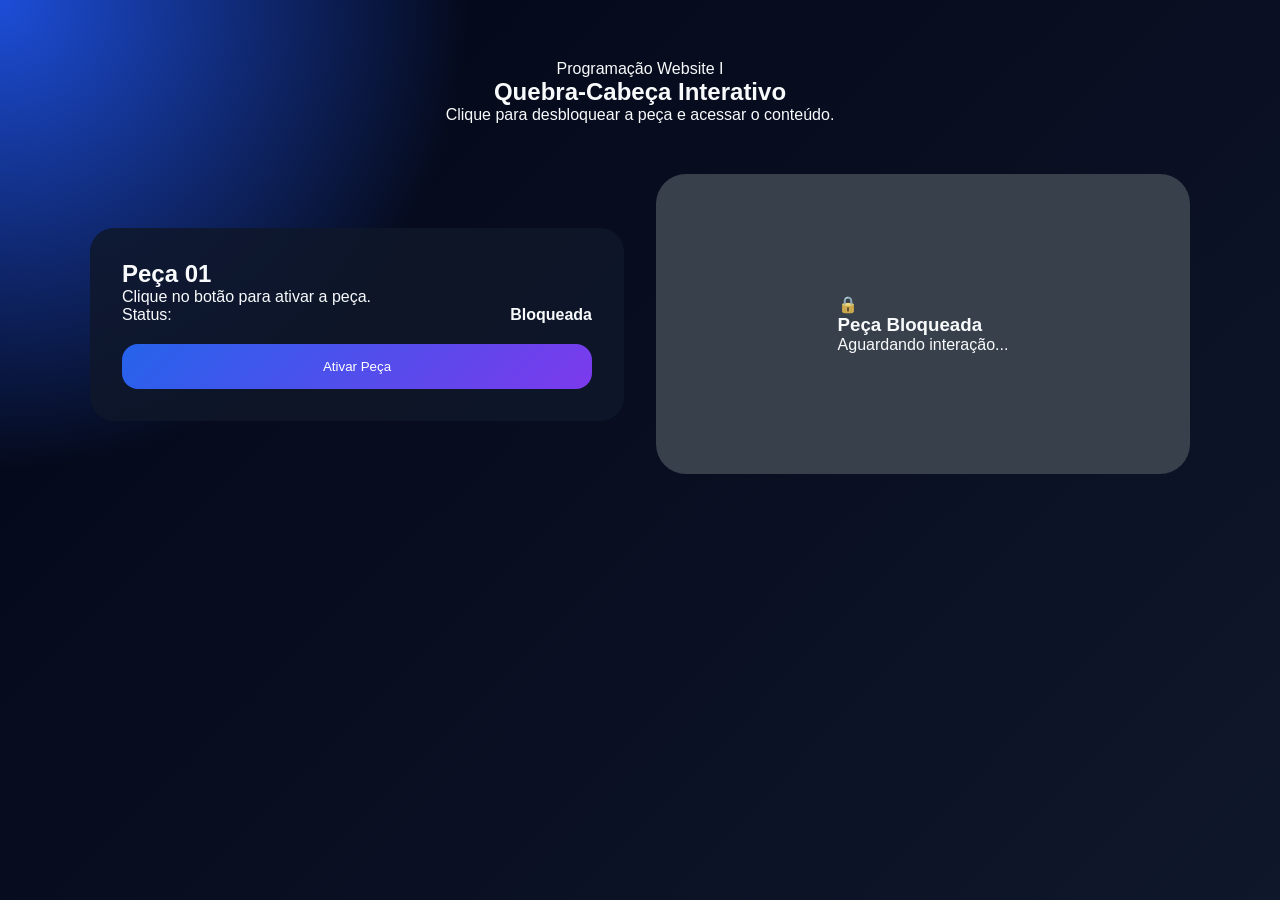
==== ExemploDOM/index.html @ 4f26e239 "Add files via upload" ====
<!DOCTYPE html>
<html lang="pt-BR">
<head>
  <meta charset="UTF-8">
  <meta name="viewport" content="width=device-width, initial-scale=1.0">
  <title>Quebra-Cabeça Interativo</title>

  <link rel="stylesheet" href="css/style.css">
</head>
<body>

  <main class="container">

    <section class="hero">
      <p class="tag">Programação Website I</p>
      <h1>Quebra-Cabeça Interativo</h1>
      <p class="descricao">
        Clique para desbloquear a peça e acessar o conteúdo.
      </p>
    </section>

    <section class="area-projeto">

      <div class="card-info">
        <h2>Peça 01</h2>

        <p>Clique no botão para ativar a peça.</p>

        <div class="status-box">
          <span>Status:</span>
          <strong id="statusTexto">Bloqueada</strong>
        </div>

        <button id="btnAtivar" class="btn-principal">
          Ativar Peça
        </button>
      </div>

      <!-- IMPORTANTE: data-link com o destino -->
      <div id="peca" class="peca bloqueada" data-link="">
        <div class="peca-conteudo">
          <span id="iconePeca" class="icone">🔒</span>
          <h3 id="tituloPeca">Peça Bloqueada</h3>
          <p id="textoPeca">Aguardando interação...</p>
        </div>
      </div>

    </section>

  </main>

  <script src="js/script.js"></script>
</body>
</html>
---- ExemploDOM/css/style.css ----
* {
  margin: 0;
  padding: 0;
  box-sizing: border-box;
}

body {
  min-height: 100vh;
  font-family: Arial, Helvetica, sans-serif;
  background:
    radial-gradient(circle at top left, #1d4ed8, transparent 30%),
    linear-gradient(135deg, #020617, #0f172a);
  color: #f8fafc;
}

.container {
  width: 90%;
  max-width: 1100px;
  margin: 0 auto;
  padding: 60px 0;
}

.hero {
  text-align: center;
  margin-bottom: 50px;
}

.area-projeto {
  display: grid;
  grid-template-columns: 1fr 1fr;
  gap: 32px;
  align-items: center;
}

.card-info {
  background-color: rgba(15, 23, 42, 0.85);
  border-radius: 24px;
  padding: 32px;
}

.status-box {
  display: flex;
  justify-content: space-between;
  margin-bottom: 20px;
}

.btn-principal {
  width: 100%;
  padding: 15px;
  border: none;
  border-radius: 16px;
  background: linear-gradient(135deg, #2563eb, #7c3aed);
  color: white;
  cursor: pointer;
}

/* PEÇA */
.peca {
  min-height: 300px;
  border-radius: 30px;
  display: flex;
  justify-content: center;
  align-items: center;
  transition: 0.4s;
}

/* BLOQUEADA */
.bloqueada {
  background: #334155;
  filter: grayscale(40%);
  cursor: not-allowed;
}

/* ATIVA */
.ativa {
  background: linear-gradient(135deg, #16a34a, #22c55e);
  cursor: pointer;
  transform: scale(1.05);
}

/* HOVER só quando ativa */
.ativa:hover {
  transform: scale(1.08);
}
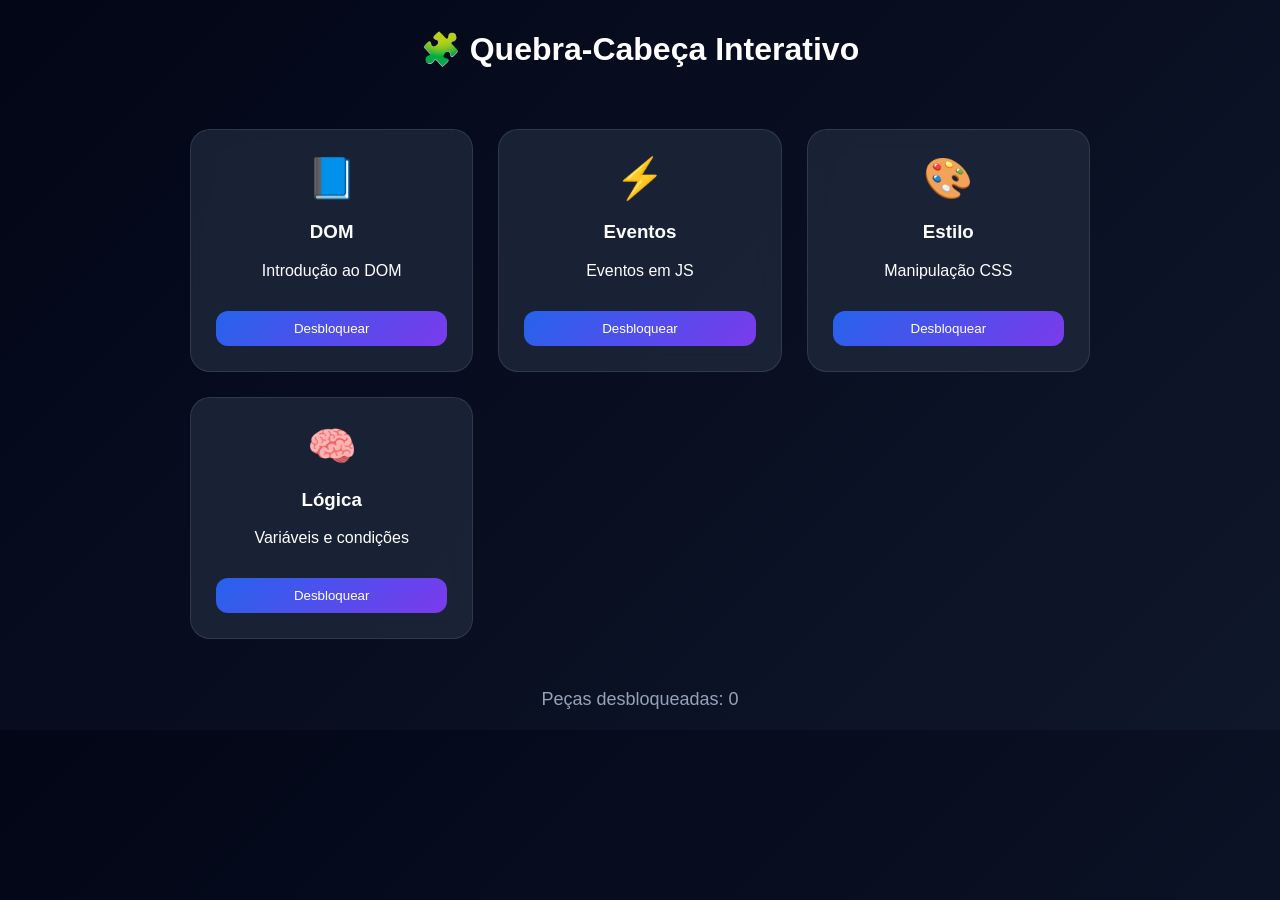
==== commit 5a698a85: "Add files via upload" ====
--- a/ExemploDOM/index.html
+++ b/ExemploDOM/index.html
@@ -3,51 +3,48 @@
 <head>
   <meta charset="UTF-8">
   <meta name="viewport" content="width=device-width, initial-scale=1.0">
-  <title>Quebra-Cabeça Interativo</title>
+  <title>Quebra-Cabeça</title>
 
   <link rel="stylesheet" href="css/style.css">
 </head>
 <body>
 
-  <main class="container">
+  <h1>🧩 Quebra-Cabeça Interativo</h1>
 
-    <section class="hero">
-      <p class="tag">Programação Website I</p>
-      <h1>Quebra-Cabeça Interativo</h1>
-      <p class="descricao">
-        Clique para desbloquear a peça e acessar o conteúdo.
-      </p>
-    </section>
+  <div class="grid">
 
-    <section class="area-projeto">
+    <div class="peca" data-link="aula1.html">
+      <span class="icone">📘</span>
+      <h3>DOM</h3>
+      <p class="texto">Introdução ao DOM</p>
+      <button class="btn-desbloquear">Desbloquear</button>
+    </div>
 
-      <div class="card-info">
-        <h2>Peça 01</h2>
+    <div class="peca" data-link="aula2.html">
+      <span class="icone">⚡</span>
+      <h3>Eventos</h3>
+      <p class="texto">Eventos em JS</p>
+      <button class="btn-desbloquear">Desbloquear</button>
+    </div>
 
-        <p>Clique no botão para ativar a peça.</p>
+    <div class="peca" data-link="aula3.html">
+      <span class="icone">🎨</span>
+      <h3>Estilo</h3>
+      <p class="texto">Manipulação CSS</p>
+      <button class="btn-desbloquear">Desbloquear</button>
+    </div>
 
-        <div class="status-box">
-          <span>Status:</span>
-          <strong id="statusTexto">Bloqueada</strong>
-        </div>
+    <div class="peca" data-link="aula.html">
+      <span class="icone">🧠</span>
+      <h3>Lógica</h3>
+      <p class="texto">Variáveis e condições</p>
+      <button class="btn-desbloquear">Desbloquear</button>
+    </div>
 
-        <button id="btnAtivar" class="btn-principal">
-          Ativar Peça
-        </button>
-      </div>
+  </div>
 
-      <!-- IMPORTANTE: data-link com o destino -->
-      <div id="peca" class="peca bloqueada" data-link="">
-        <div class="peca-conteudo">
-          <span id="iconePeca" class="icone">🔒</span>
-          <h3 id="tituloPeca">Peça Bloqueada</h3>
-          <p id="textoPeca">Aguardando interação...</p>
-        </div>
-      </div>
-
-    </section>
-
-  </main>
+  <div id="contador">Peças desbloqueadas: 0</div>
+  <div id="mensagemFinal"></div>
 
   <script src="js/script.js"></script>
 </body>
--- a/ExemploDOM/css/style.css
+++ b/ExemploDOM/css/style.css
@@ -1,84 +1,156 @@
-* {
-  margin: 0;
-  padding: 0;
-  box-sizing: border-box;
+body {
+  font-family: Arial;
+  background: #0f172a;
+  color: white;
+  text-align: center;
 }
 
-body {
-  min-height: 100vh;
-  font-family: Arial, Helvetica, sans-serif;
-  background:
-    radial-gradient(circle at top left, #1d4ed8, transparent 30%),
-    linear-gradient(135deg, #020617, #0f172a);
-  color: #f8fafc;
+.grid {
+  display: grid;
+  grid-template-columns: repeat(2, 200px);
+  gap: 20px;
+  justify-content: center;
+  margin-top: 40px;
 }
 
-.container {
-  width: 90%;
-  max-width: 1100px;
-  margin: 0 auto;
-  padding: 60px 0;
+.peca {
+  background: #1e293b;
+  padding: 30px;
+  border-radius: 20px;
+  cursor: pointer;
+  transition: 0.3s;
 }
 
-.hero {
-  text-align: center;
-  margin-bottom: 50px;
+.peca span {
+  font-size: 40px;
+  display: block;
 }
 
-.area-projeto {
-  display: grid;
-  grid-template-columns: 1fr 1fr;
-  gap: 32px;
-  align-items: center;
+.peca:hover {
+  transform: scale(1.08);
 }
 
-.card-info {
-  background-color: rgba(15, 23, 42, 0.85);
-  border-radius: 24px;
-  padding: 32px;
+.peca:active {
+  transform: scale(0.95);
 }
 
-.status-box {
-  display: flex;
-  justify-content: space-between;
-  margin-bottom: 20px;
-}
-
-.btn-principal {
-  width: 100%;
-  padding: 15px;
+.ativa {
+  background: #22c55e;
+}.ativa {
+  background: #22c55e;
+  transform: scale(1.05);
+}.btn-desbloquear {
+  margin-top: 10px;
+  padding: 8px;
   border: none;
-  border-radius: 16px;
-  background: linear-gradient(135deg, #2563eb, #7c3aed);
+  border-radius: 10px;
+  background: #3b82f6;
   color: white;
   cursor: pointer;
 }
 
-/* PEÇA */
-.peca {
-  min-height: 300px;
-  border-radius: 30px;
-  display: flex;
-  justify-content: center;
-  align-items: center;
-  transition: 0.4s;
+.btn-desbloquear:hover {
+  background: #2563eb;
 }
 
-/* BLOQUEADA */
-.bloqueada {
-  background: #334155;
-  filter: grayscale(40%);
-  cursor: not-allowed;
+.ativa {
+  background: #22c55e;
 }
 
-/* ATIVA */
+#contador {
+  margin-top: 20px;
+  font-size: 18px;
+}
+
+#mensagemFinal {
+  margin-top: 10px;
+  font-size: 20px;
+  color: #fbbf24;
+}body {
+  font-family: Arial, sans-serif;
+  background: linear-gradient(135deg, #020617, #0f172a);
+  color: white;
+  text-align: center;
+}
+
+/* TÍTULO */
+h1 {
+  margin-top: 30px;
+  font-size: 32px;
+}
+
+/* CONTADOR */
+#contador {
+  margin-top: 10px;
+  color: #94a3b8;
+}
+
+/* GRID */
+.grid {
+  display: grid;
+  grid-template-columns: repeat(auto-fit, minmax(220px, 1fr));
+  gap: 25px;
+  padding: 40px;
+  max-width: 900px;
+  margin: auto;
+}
+
+/* CARD */
+.peca {
+  background: rgba(30, 41, 59, 0.8);
+  backdrop-filter: blur(10px);
+  padding: 25px;
+  border-radius: 20px;
+  transition: 0.3s;
+  cursor: pointer;
+  border: 1px solid rgba(255,255,255,0.1);
+}
+
+/* HOVER */
+.peca:hover {
+  transform: translateY(-5px) scale(1.03);
+  box-shadow: 0 15px 40px rgba(0,0,0,0.4);
+}
+
+/* ATIVO */
 .ativa {
   background: linear-gradient(135deg, #16a34a, #22c55e);
+  animation: pulse 0.4s ease;
+}
+
+/* ANIMAÇÃO */
+@keyframes pulse {
+  0% { transform: scale(0.9); }
+  100% { transform: scale(1.05); }
+}
+
+/* ÍCONE */
+.icone {
+  font-size: 45px;
+  display: block;
+  margin-bottom: 10px;
+}
+
+/* BOTÃO */
+.btn-desbloquear {
+  margin-top: 15px;
+  padding: 10px;
+  width: 100%;
+  border: none;
+  border-radius: 12px;
+  background: linear-gradient(135deg, #2563eb, #7c3aed);
+  color: white;
   cursor: pointer;
+  transition: 0.3s;
+}
+
+.btn-desbloquear:hover {
   transform: scale(1.05);
 }
 
-/* HOVER só quando ativa */
-.ativa:hover {
-  transform: scale(1.08);
+/* FINAL */
+#mensagemFinal {
+  margin-top: 20px;
+  font-size: 20px;
+  color: #22c55e;
 }
